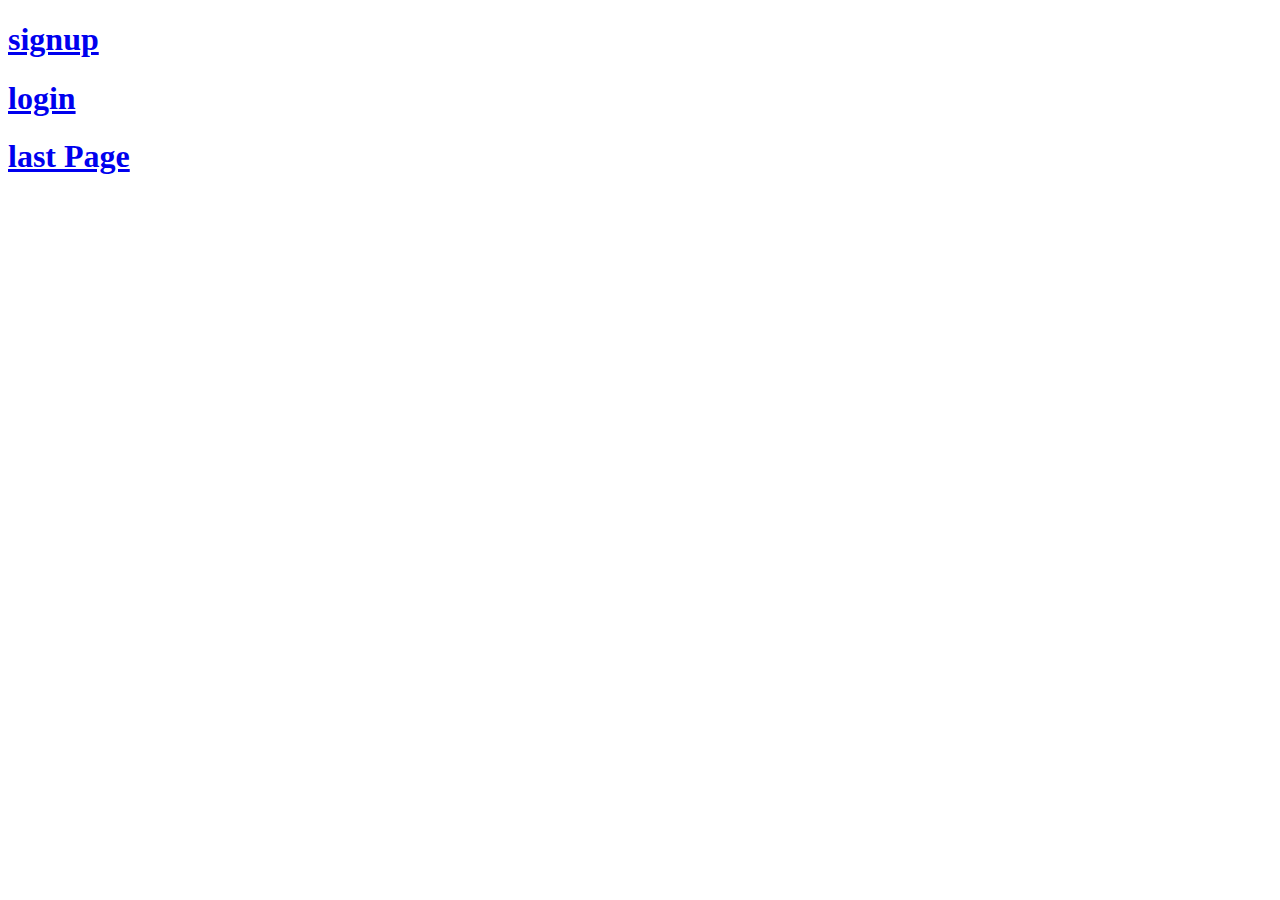
==== index.html @ f921c3b3 "JS Project Tasks" ====
<!DOCTYPE html>
<html lang="en">
<head>
    <meta charset="UTF-8">
    <meta http-equiv="X-UA-Compatible" content="IE=edge">
    <meta name="viewport" content="width=device-width, initial-scale=1.0">
    <title>Document</title>
</head>
<body>
    
    <a href="./project/signup.html"><h1>signup</h1></a>
    <a href="./project/login.html"><h1>login</h1></a>
    <a href="./project/lastPage.html"><h1>last Page</h1></a>
    
</body>
</html>
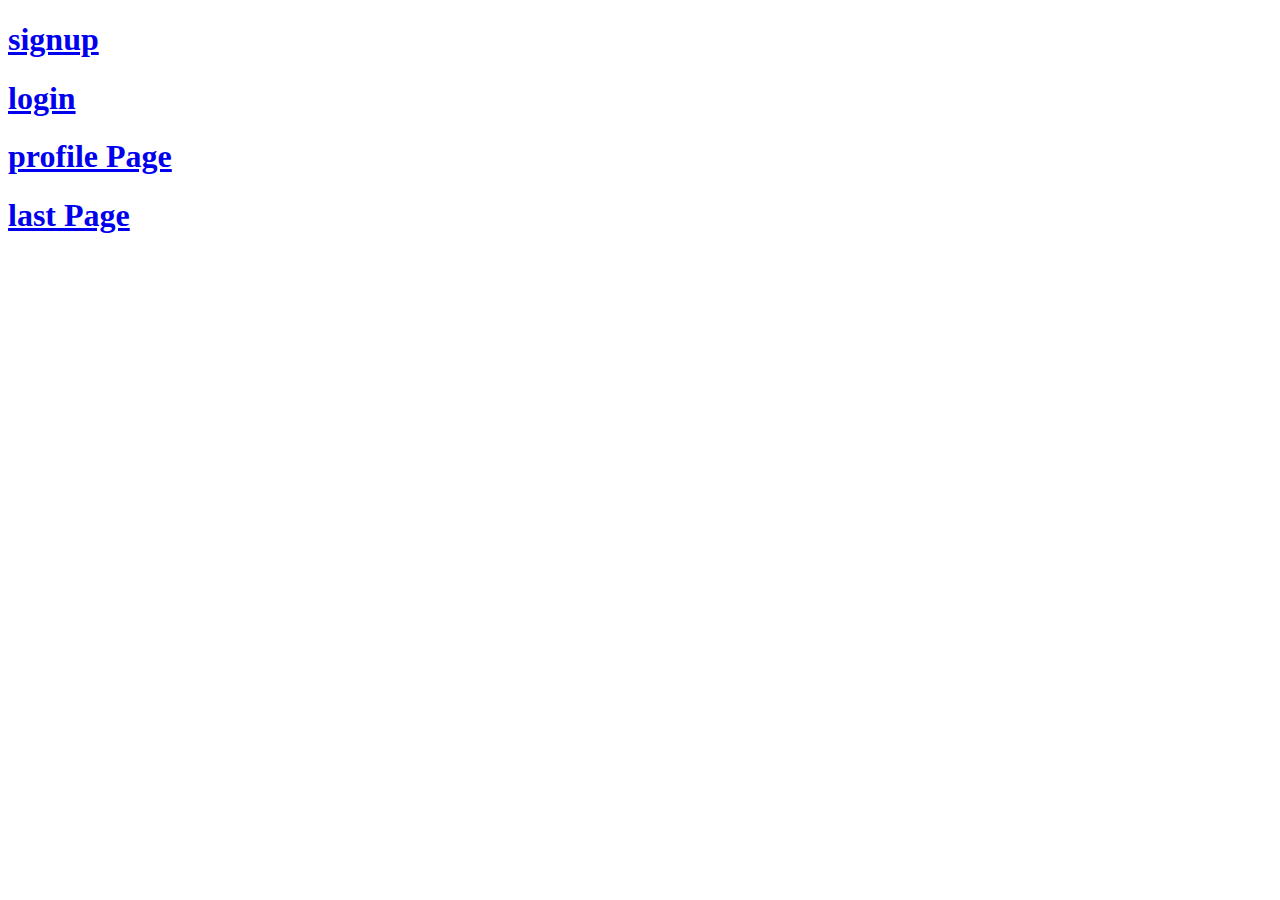
==== commit 5b7608c9: "Project 3" ====
--- a/index.html
+++ b/index.html
@@ -10,7 +10,9 @@
     
     <a href="./project/signup.html"><h1>signup</h1></a>
     <a href="./project/login.html"><h1>login</h1></a>
+    <a href="./project/profile.html"><h1>profile Page</h1></a>
     <a href="./project/lastPage.html"><h1>last Page</h1></a>
+    
     
 </body>
 </html>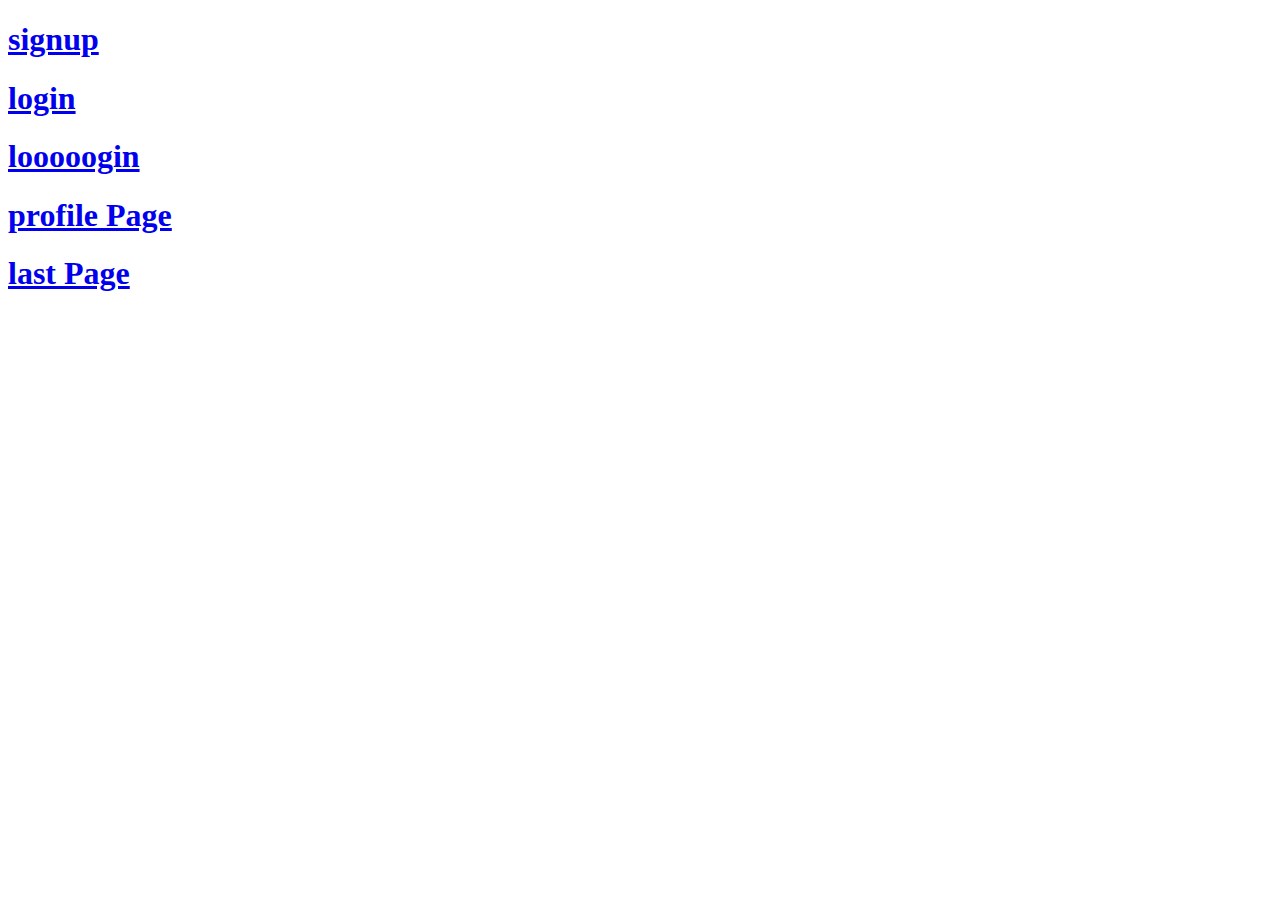
==== commit 3985285d: "Project 3" ====
--- a/index.html
+++ b/index.html
@@ -10,6 +10,7 @@
     
     <a href="./project/signup.html"><h1>signup</h1></a>
     <a href="./project/login.html"><h1>login</h1></a>
+    <a href="./project/looogin.html"><h1>looooogin</h1></a>
     <a href="./project/profile.html"><h1>profile Page</h1></a>
     <a href="./project/lastPage.html"><h1>last Page</h1></a>
     
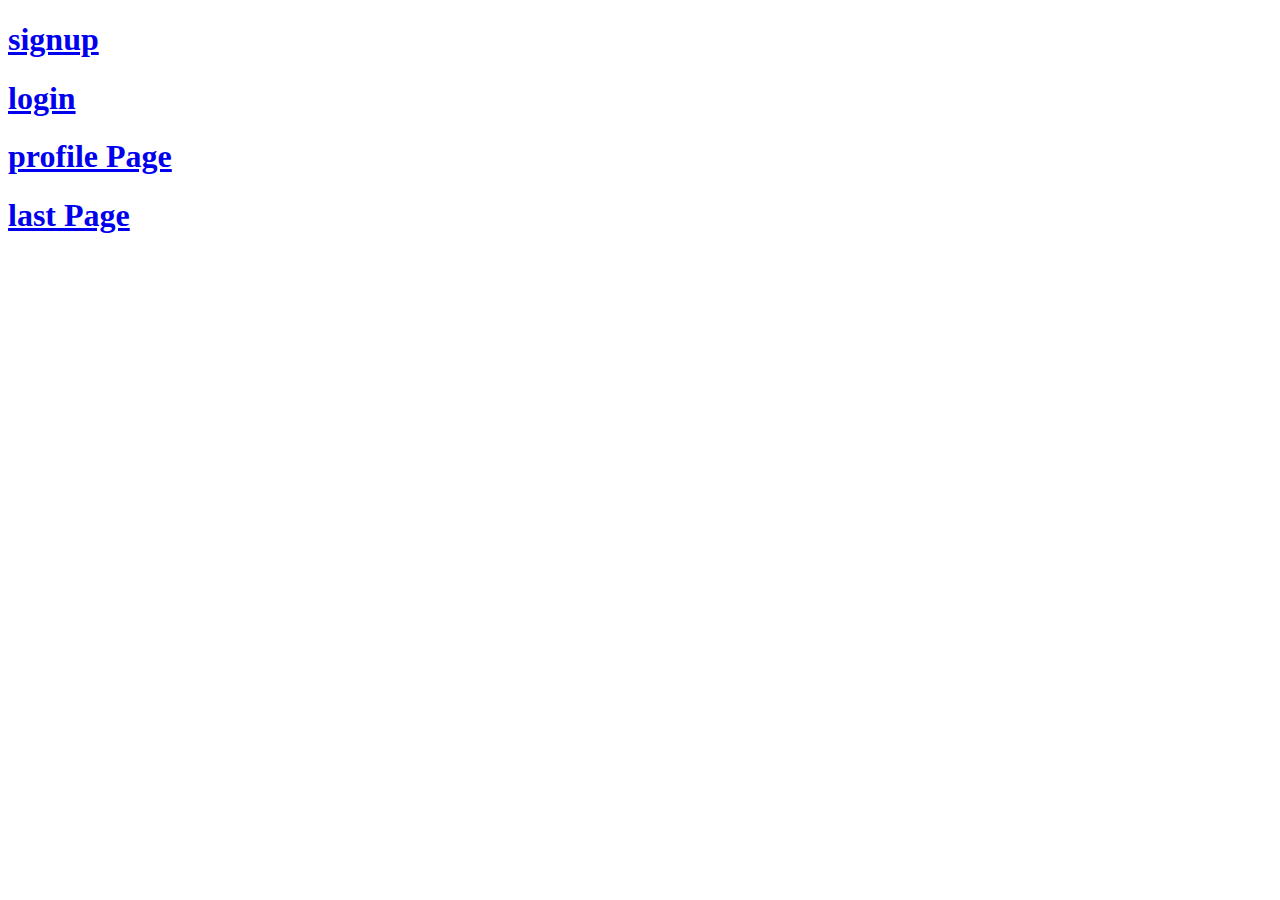
==== commit 1d1a0915: "Project 3" ====
--- a/index.html
+++ b/index.html
@@ -10,7 +10,6 @@
     
     <a href="./project/signup.html"><h1>signup</h1></a>
     <a href="./project/login.html"><h1>login</h1></a>
-    <a href="./project/looogin.html"><h1>looooogin</h1></a>
     <a href="./project/profile.html"><h1>profile Page</h1></a>
     <a href="./project/lastPage.html"><h1>last Page</h1></a>
     
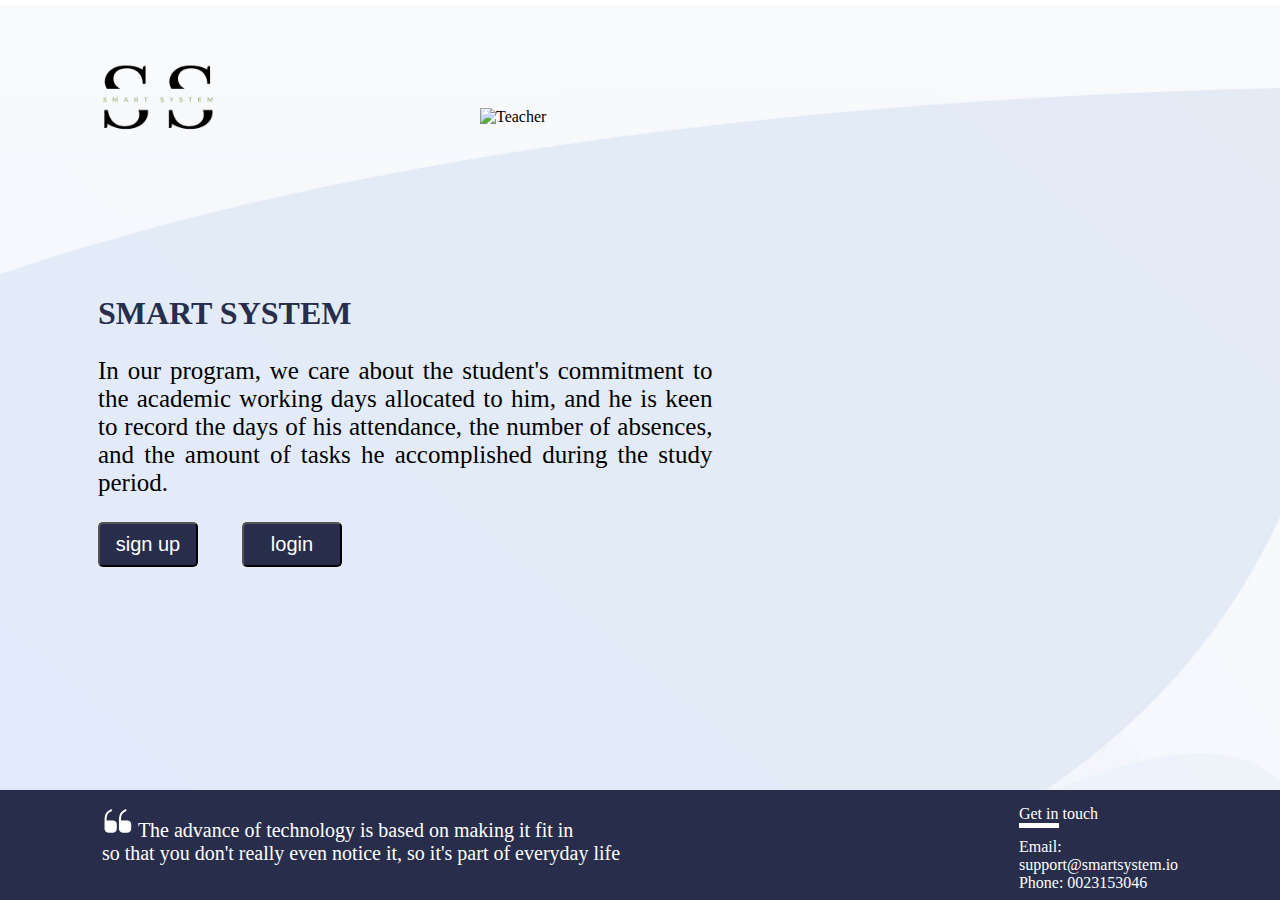
==== commit 4c22c813: "Project 3" ====
--- a/index.html
+++ b/index.html
@@ -5,14 +5,49 @@
     <meta http-equiv="X-UA-Compatible" content="IE=edge">
     <meta name="viewport" content="width=device-width, initial-scale=1.0">
     <title>Document</title>
+    <link rel="stylesheet" href="style.css">
 </head>
 <body>
-    
-    <a href="./project/signup.html"><h1>signup</h1></a>
-    <a href="./project/login.html"><h1>login</h1></a>
-    <a href="./project/profile.html"><h1>profile Page</h1></a>
-    <a href="./project/lastPage.html"><h1>last Page</h1></a>
-    
-    
+<div><img src="./image/logo-home.png" alt="" id="logo"></div>
+   <div>
+    <h1 id="smart" >SMART SYSTEM</h1>
+    <p id="bio">In our program, we care about the student's commitment
+        to the academic working days allocated to him, and he is
+        keen to record the days of his attendance, the number of
+       absences, and the amount of tasks he accomplished during
+        the study period.</p>
+        <div id="button" >  
+            <button id="sign" onclick="goToSignUp()" >sign up</button></a>
+            <button id="log" onclick="goToLogIn()">login</button ></a>
+        </div>
+        <img src="./image/girl.png" alt="Teacher" class="img_teacher">
+    </div>
+    <div>
+        <footer>
+            <div class="footer">
+
+                 <div id="bioNav">
+                     <img src="./image/coma.png" alt="icon">
+                     <p class="paragraph_footer">The advance of technology is based on making it fit in<br>
+                     so that you don't really even notice it, so it's part of everyday life</p>
+                 </div>
+
+                 <div id="bioNav2">
+                    <div class="bioNav2_divs">Get in touch</div>
+                    <div class="bioNav2_style"></div>
+                    <div class="bioNav2_divs">Email: support@smartsystem.io</div>
+                    <div class="bioNav2_divs">Phone: 0023153046</div>
+                 </div>
+            </div>
+        </footer>
+    </div>
+    <script>
+        function goToSignUp() {
+            window.location.href = './sign-up-page/Signup.html'
+        }
+        function goToLogIn() {
+            window.location.href = './login-page/LoginPage.html'
+        }
+    </script>
 </body>
 </html>--- a/style.css
+++ b/style.css
@@ -0,0 +1,103 @@
+body{
+    background-image: url('./image/background.jpg');
+    background-size: cover;
+    background-repeat:no-repeat;
+    background-attachment: fixed;
+    width: 80%;
+    margin-top: 0%;
+    height: 100%;
+}
+#logo{
+    height: 200px;
+    width: 200px;
+    position: relative;
+    left: 50px;
+}
+
+#design{
+    width: 100px;
+    height: 70px;
+    margin: 10px 50px;
+}
+#smart{
+    color: #272D4A;
+    padding-left: 90px;
+    padding-top: 70px;
+}
+#bio{
+   text-align: justify;
+    width: 60%; 
+    padding-left: 90px;
+    /* padding-top: 30px; */
+    font-size: 25px;
+}
+#sign{
+    background-color: #272D4A;
+    border-radius: 5px;
+    margin-left: 90px;
+    color: white;
+    width: 100px;
+    height: 45px;
+    font-size: 20px;
+    transition: 0.4s ease;
+}
+#sign:hover {
+    transform: scale(1.2);
+    background-color: #E2EAF5;
+    color: #272D4A;
+}
+#log{
+    border-radius: 5px;
+    color: white;
+    background-color: #272D4A;
+    width: 100px;
+    height: 45px;
+    font-size: 20px;
+    margin-left: 40px;
+    transition: 0.4s ease;
+}
+#log:hover {
+    transform: scale(1.2);
+    background-color: #E2EAF5;
+    color: #272D4A;
+}
+.footer {
+    display: grid;
+    grid-template-columns: repeat(12,1fr);
+    position: fixed;
+    left: 0;
+    bottom: 0;
+    width: 100%;
+    height: 110px;
+    background-color: #272D4A;
+    color: white;
+}
+#bioNav{
+    grid-column: 2/9;
+    padding-top: 15px;
+}
+.paragraph_footer{
+    display: inline;
+    font-size: 20px;
+    
+}
+#bioNav2{
+    grid-column: 11/12;
+    padding-top: 15px;
+}
+.bioNav2_style{
+    background-color: white;
+    height: 5px;
+    width: 40px;
+    margin-bottom: 10px;
+}
+.bioNav2_divs{
+    font-size: 16px;
+}
+.img_teacher{
+    position: absolute;
+    right: 0px;
+    top: 12%;
+    width: 50pc;
+    height: 35pc;
+}